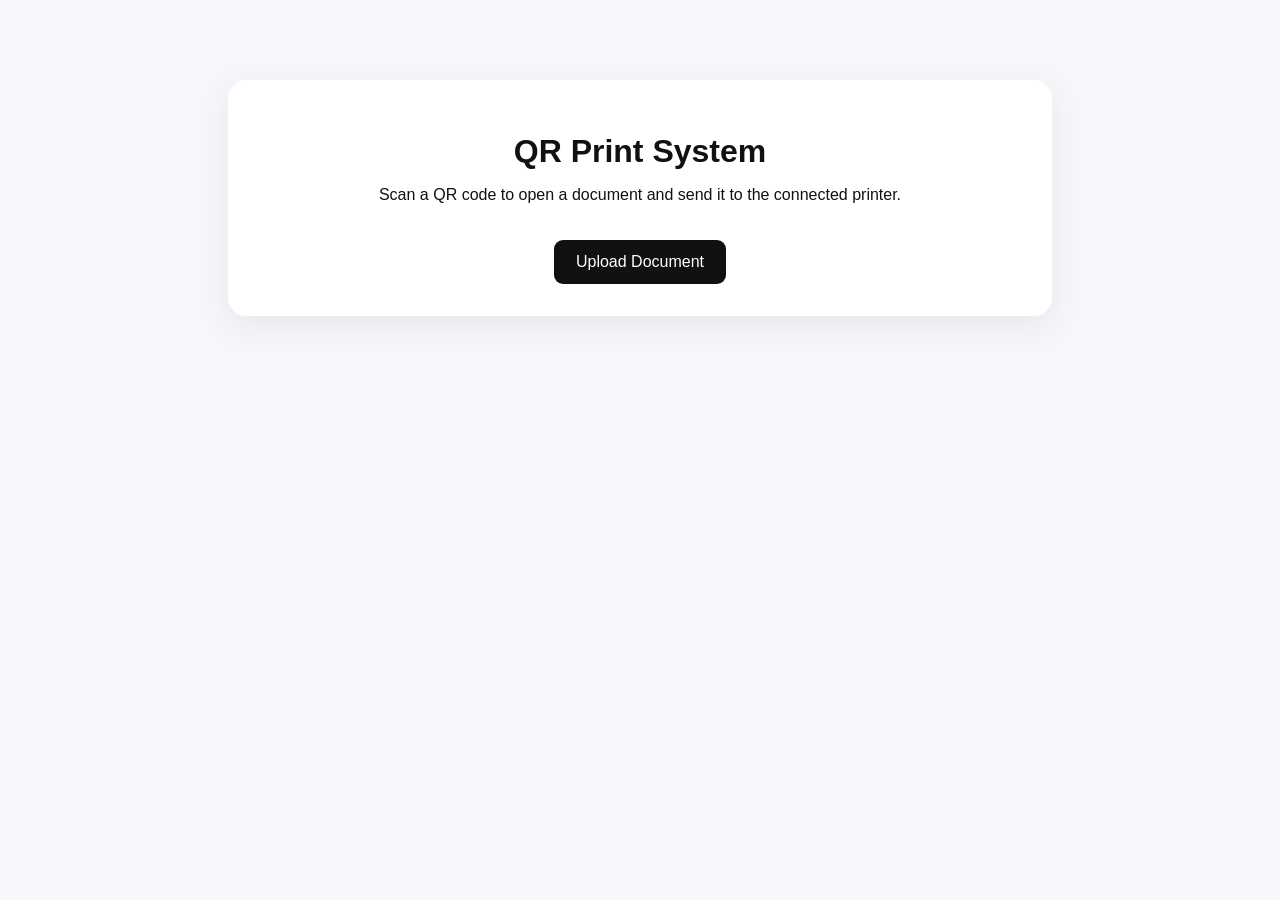
==== index.html @ a04743c5 "Add GitHub Pages homepage" ====
<!doctype html><html lang="en"><head><meta charset="UTF-8"><meta name="viewport" content="width=device-width,initial-scale=1"><title>QR Print System</title><style>body{margin:0;font-family:Arial,sans-serif;background:#f5f7fb;color:#111}.wrap{max-width:760px;margin:80px auto;padding:32px;background:#fff;border-radius:18px;box-shadow:0 10px 35px #0001;text-align:center}h1{margin-bottom:10px}.btn{display:inline-block;margin-top:20px;padding:13px 22px;border-radius:9px;background:#111;color:#fff;text-decoration:none}</style></head><body><main class="wrap"><h1>QR Print System</h1><p>Scan a QR code to open a document and send it to the connected printer.</p><a class="btn" href="/upload.html">Upload Document</a></main></body></html>
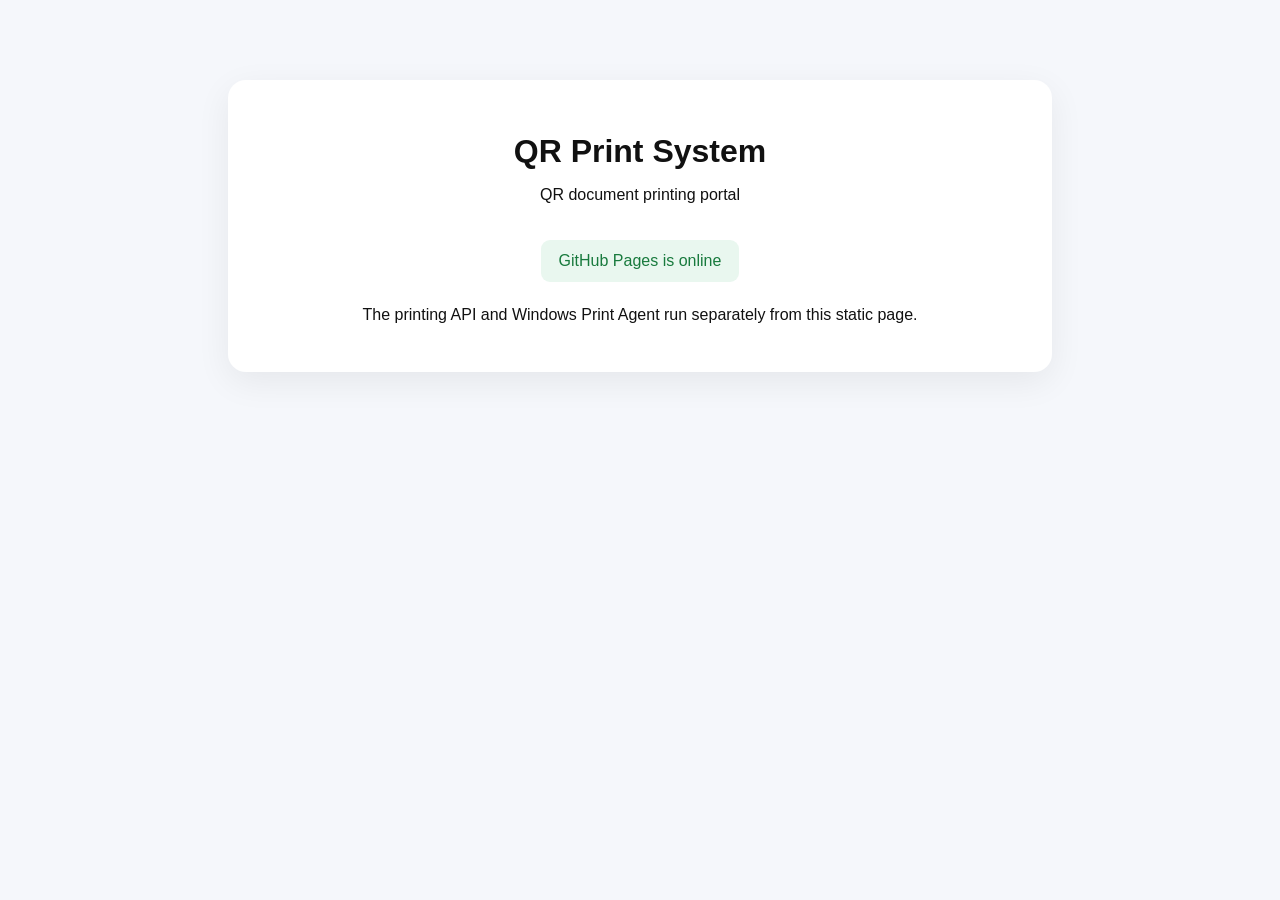
==== commit 83502f6e: "Fix GitHub Pages homepage" ====
--- a/index.html
+++ b/index.html
@@ -1 +1 @@
-<!doctype html><html lang="en"><head><meta charset="UTF-8"><meta name="viewport" content="width=device-width,initial-scale=1"><title>QR Print System</title><style>body{margin:0;font-family:Arial,sans-serif;background:#f5f7fb;color:#111}.wrap{max-width:760px;margin:80px auto;padding:32px;background:#fff;border-radius:18px;box-shadow:0 10px 35px #0001;text-align:center}h1{margin-bottom:10px}.btn{display:inline-block;margin-top:20px;padding:13px 22px;border-radius:9px;background:#111;color:#fff;text-decoration:none}</style></head><body><main class="wrap"><h1>QR Print System</h1><p>Scan a QR code to open a document and send it to the connected printer.</p><a class="btn" href="/upload.html">Upload Document</a></main></body></html>+<!doctype html><html lang="en"><head><meta charset="UTF-8"><meta name="viewport" content="width=device-width,initial-scale=1"><title>QR Print System</title><style>body{margin:0;font-family:Arial,sans-serif;background:#f5f7fb;color:#111}.wrap{max-width:760px;margin:80px auto;padding:32px;background:#fff;border-radius:18px;box-shadow:0 10px 35px #0001;text-align:center}h1{margin-bottom:10px}.status{display:inline-block;margin-top:20px;padding:12px 18px;border-radius:9px;background:#e9f7ef;color:#187a3d}</style></head><body><main class="wrap"><h1>QR Print System</h1><p>QR document printing portal</p><div class="status">GitHub Pages is online</div><p style="margin-top:24px">The printing API and Windows Print Agent run separately from this static page.</p></main></body></html>
